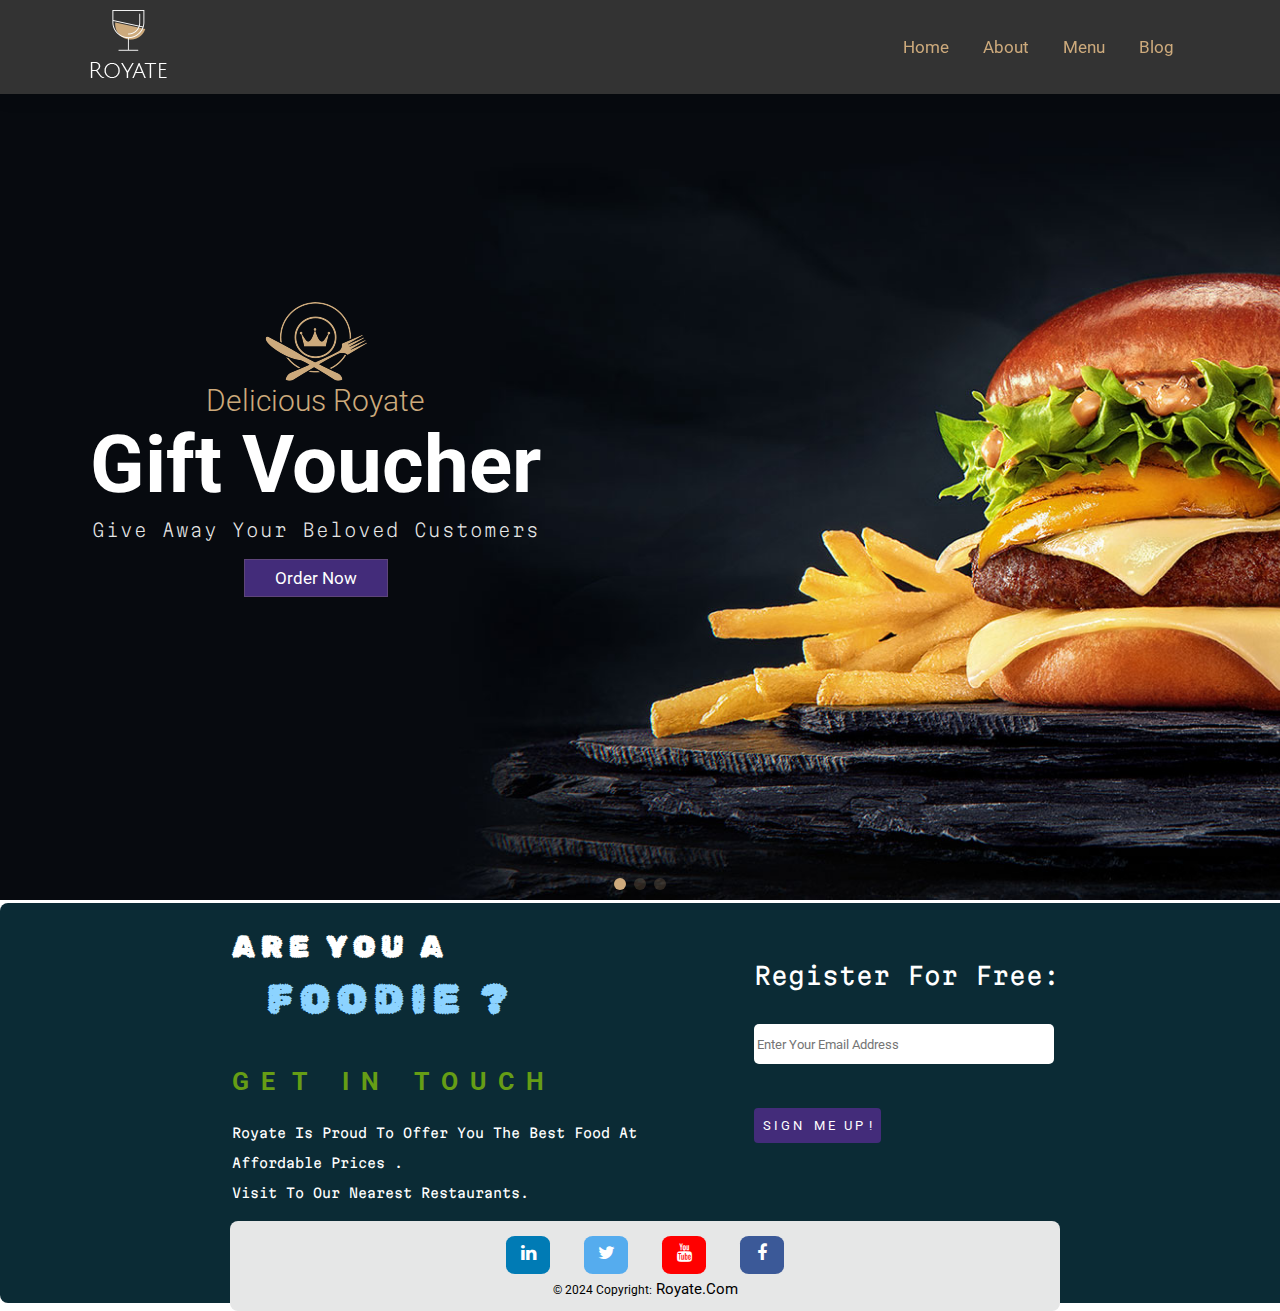
==== html/index.html @ 3e39e2c6 "project done" ====
<!DOCTYPE html>
<html>

<head>
	<meta charset="utf-8">
	<meta name="viewport" content="width=device-width, initial-scale=1">
	<title>Restaurant website template with html and css</title>

	<link rel="stylesheet" href="https://cdnjs.cloudflare.com/ajax/libs/font-awesome/4.7.0/css/font-awesome.min.css">
	<link href="https://cdn.jsdelivr.net/npm/bootstrap@5.2.3/dist/css/bootstrap.min.css" rel="stylesheet"
		integrity="sha384-rbsA2VBKQhggwzxH7pPCaAqO46MgnOM80zW1RWuH61DGLwZJEdK2Kadq2F9CUG65" crossorigin="anonymous">


	
	<link rel="stylesheet" type="text/css" href="../css/style.css">

	
	<link rel="stylesheet" href="https://unpkg.com/swiper/swiper-bundle.min.css" />

	
	<link rel="preconnect" href="https://fonts.googleapis.com">
	<link rel="preconnect" href="https://fonts.gstatic.com" crossorigin>
	<link href="https://fonts.googleapis.com/css2?family=Rubik+Gemstones&display=swap" rel="stylesheet">
	<link rel="preconnect" href="https://fonts.googleapis.com">
	<link rel="preconnect" href="https://fonts.gstatic.com" crossorigin>
	<link href="https://fonts.googleapis.com/css2?family=Martian+Mono:wght@300&display=swap" rel="stylesheet">
</head>

<body>

	<header>
		<a href="#" class="logo"><img src="../imgs/logo.png"></a>

		<nav class="navbar">
			<a href="#home" class="active">home</a>
			<a href="./about.html">about</a>
			<a href="../addtocardv2-main/index.html">menu</a>
			<a href="./blog.html">blog</a>

		</nav>

	</header>

	<div class="home" id="home">
		<div class="swiper home-slider">
			<div class="swiper-wrapper wrapper">
				<div class="swiper-slide slide slide1">
					<div class="content">
						<img src="../imgs/crown-symbol.png">

						<h3>delicious royate</h3>
						<h1>gift voucher</h1>
						<p>
							give away your beloved customers
						</p>
						<a href="#" class="btn">order now</a>
					</div>
				</div>

				<div class="swiper-slide slide slide2">
					<div class="content">
						<img src="../imgs/crown-symbol.png">

						<h3>sale of 10% this dish</h3>
						<h1>the fresh</h1>
						<p>
							food restaurant
						</p>
						<a href="#" class="btn">order now</a>
					</div>
				</div>

				<div class="swiper-slide slide slide3">
					<div class="content">
						<img src="../imgs/crown-symbol.png">

						<h3>we are open</h3>
						<h1>fresh fruits</h1>
						<p>
							you will love it
						</p>
						<a href="#" class="btn">order now</a>
					</div>
				</div>
			</div>

			<div class="swiper-pagination"></div>
		</div>
	</div>
		
	</div>
	<div class="Feedback">
				<table>
					<tr>
						<td class="first-col">
							<h6>A&nbsp;R&nbsp;E&nbsp;&nbsp; Y&nbsp;O&nbsp;U&nbsp;&nbsp; A&nbsp;</h6><br>
							<h5>&nbsp;&nbsp;&nbsp;&nbsp;&nbsp;F&nbsp;O&nbsp;O&nbsp;D&nbsp;I&nbsp;E&nbsp;&nbsp;&nbsp;?&nbsp;
							</h5><br><br><br><br>
							<h1>G &nbsp;E &nbsp; T &nbsp;&nbsp; &nbsp; I&nbsp; N&nbsp; &nbsp; &nbsp; T&nbsp; O&nbsp;
								U&nbsp; C&nbsp; H&nbsp;</h1><br><br>
							<p>Royate is Proud to offer you the best food at affordable prices . </p>
							<p>Visit to our nearest Restaurants.</p><br>
						</td>

						<td class="Second-col">
							<form action="index.html">
								<label>
									<p id="blink">Register For Free:</p><br><br><br>
								</label>
								<input id="email" type="email"
									placeholder=" Enter your email Address"><br><br><br><br><br>
								<input id="submit" type="submit"
									value=" &nbsp;&nbsp;S I G N  &nbsp; M E &nbsp; U P &nbsp;! &nbsp;&nbsp;"><br><br><br><br><br>
							</form>
						</td>

					</tr>
				</table>

				<div class="bottom-container">
					<a href="https://www.linkedin.com/" class="fa fa-linkedin"></a> &nbsp; &nbsp; &nbsp;
					<a href="https://twitter.com/" class="fa fa-twitter"></a> &nbsp; &nbsp; &nbsp;
					<a href="https://youtube.com/" class="fa fa-youtube"></a> &nbsp; &nbsp; &nbsp;
					<a href="https://www.Facebook.com/" class="fa fa-facebook"></a>
					<div><span class="coptr">© 2024 Copyright:</span><span><a class="asec" href="">
								Royate.com</a></span>
					</div>
				</div>
			</div>
		</div>
	</div>


	<script src="https://unpkg.com/swiper/swiper-bundle.min.js"></script>

	<script>
		var swiper = new Swiper(".home-slider", {
			spaceBetween: 30,
			centeredSlides: true,
			autoplay: {
				delay: 7500,
				disableOnInteraction: false,
			},
			pagination: {
				el: ".swiper-pagination",
				clickable: true,
			},
			loop: true,
		});
	</script>
	<script type="text/javascript">
		let menu = document.querySelector('#menu');
		let navbar = document.querySelector('.navbar');

		menu.onclick = () => {
			menu.classList.toggle('fa-times');
			navbar.classList.toggle('active');
		}
	</script>
</body>

</html>
---- css/style.css ----
@import url('https://fonts.googleapis.com/css2?family=Roboto:wght@100;300;400;500;700&display=swap');

:root {
	--black: #333;
	--light-color: #cdaa7c;
	--box-shadow: 0 .5rem 1.5rem rgba(0, 0, 0, .1);
}

* {
	font-family: 'Roboto', sans-serif;
	margin: 0;
	padding: 0;
	box-sizing: border-box;
	text-decoration: none;
	border: none;
	outline: none;
	text-transform: capitalize;
	transition: all .2s linear;
}

html {
	font-size: 62.5%;
	overflow-x: hidden;
	scroll-behavior: smooth;
}

header {
	position: fixed;
	top: 0;
	left: 0;
	right: 0;
	background: var(--black);
	padding: 1rem 7%;
	display: flex;
	align-items: center;
	justify-content: space-between;
	box-shadow: var(--box-shadow);
	z-index: 1000;
}

header .logo img {
	height: auto;
}

header .navbar a {
	font-size: 1.7rem;
	padding: .5rem 1.5rem;
	color: var(--light-color);
	border: .1rem solid transparent;
}

header .navbar a:hover {
	color: #fff;
	border: .1rem solid rgba(205, 170, 124, 0.2);
}

header .icons i {
	cursor: pointer;
	margin-left: .5rem;
	height: 4.5rem;
	width: 4.5rem;
	line-height: 4.5rem;
	background: var(--light-color);
	text-align: center;
	font-size: 1.7rem;
	color: #fff;
}

header .icons i:hover {
	color: #fff;
	background: var(--light-color);
	transform: rotate(12deg);
}


.home .home-slider .slide {
	display: flex;
	align-items: center;
	height: 100vh;
	justify-content: flex-start;
}

.home .home-slider .slide1 {
	background: url(../imgs/slideshow-9.jpg);
}

.home .home-slider .slide2 {
	background: url(../imgs/slideshow-11.jpg);
}

.home .home-slider .slide3 {
	background: url(../imgs/slideshow-8.jpg);
}

.home .home-slider .slide1,
.home .home-slider .slide2,
.home .home-slider .slide3 {
	background-size: cover;
	background-repeat: no-repeat;
}

.home .home-slider .slide .content {
	text-align: center;
	padding-left: 9rem;
}

.home .home-slider .slide .content h3 {
	color: var(--light-color);
	font-size: 3rem;
	font-weight: 300;
}

.home .home-slider .slide .content h1 {
	color: #fff;
	font-size: 8rem;
}

.home .home-slider .slide .content p {
	color: #e6e7e7;
	font-size: 1.8rem;
	letter-spacing: 1px;
	padding: .5rem 0;
	line-height: 1.5;
	font-weight: 200;
}

.btn {
	margin-top: 1rem;
	display: inline-block;
	font-size: 1.7rem;
	color: #fff;
	border: .1rem solid rgba(205, 170, 124, 0.2);
	background: transparent;
	cursor: pointer;
	padding: .8rem 3rem;
	position: relative;
	overflow: hidden;
	z-index: 1;
}

.btn:before {
	content: '';
	width: 100%;
	height: 100%;
	background: var(--light-color);
	z-index: -1;
	position: absolute;
	top: 0;
	left: -100%;
	transition: .5s;
}

.btn:hover.btn:before {
	left: 0;
}

.swiper-pagination-bullet {
	background: var(--light-color) !important;
	width: 12px !important;
	height: 12px !important;
}


.Footer {
	background-color: white;
	height: 100vh;
}

#img {
	width: 150px;
	height: 150px;
	border-radius: 10px;
}

.Feedback {
	height: 400px;
	margin-left: 0px;
	margin-top: 3px;
	padding-left: 230px;
	background-color: #0b2b35;
	border-radius: 8px;
	padding-top: 24px;
	width: 1430px;
}

h6 {
	color: white;
	font-size: 30px;
	font-family: 'Rubik Gemstones', cursive;

}

h5 {
	color: #8cd3ff;
	font-size: 40px;
	font-family: 'Rubik Gemstones', cursive;
}

h1 {
	color: rgb(102, 157, 21);
	font-size: 25px;
}

p {
	color: white;
	font-size: 13px;
	line-height: 30px;
	font-family: 'Martian Mono', monospace;
}

.first-col {
	width: 480px;
}

a {
	text-decoration: solid;
	color: #1A120B;
	font-size: 25px;
}

.Second-col {
	width: 480px;
	padding-left: 40px;
}

#email {
	width: 300px;
	height: 40px;
	border-radius: 5px;
}

#submit {
	height: 35px;
	background-color: #432C7A;
	color: white;
	border-radius: 4px

}

#submit:hover {
	background-color: black;

}

.bottom-container {
	width: 830px;
	background-color: #e6e7e7;
	height: 90px;
	text-align: center;
	line-height: 30px;
	margin-top: 0;
	padding-top: 15px;
	border-radius: 8px;
}

#blink {
	color: #ffffff;
	font-size: x-large;
}

.asec {
	color: black;
	font-size: 15px;
	line-height: 30px;
}

.coptr {
	font-size: 12px;

}

.fa-facebook {
	background: #3B5998;
	color: white;
	height: 38px;
	width: 44px;
	padding-top: 8px;
	font-size: 18px;
	margin: 0px 10px;
	border-radius: 20%;
}

.fa-twitter {
	background: #55ACEE;
	color: white;
	height: 38px;
	width: 44px;
	padding-top: 8px;
	font-size: 18px;
	margin: 0px 10px;
	border-radius: 20%;
}

.fa-linkedin {
	background: #007bb5;
	color: white;
	height: 38px;
	width: 44px;
	padding-top: 8px;
	font-size: 18px;
	margin: 0px 10px;
	border-radius: 20%;
}

.fa-youtube {
	background: red;
	color: white;
	height: 38px;
	width: 44px;
	padding-top: 8px;
	font-size: 18px;
	margin: 0px 10px;
	border-radius: 20%;
}


.menu {
	height: 750px;
	background-color: #F1D3B3;

}

#section {
	padding: 20px 0;
	text-align: center;
	color: #1A120B;
	font-size: 40px;

}

.row {
	padding-left: 20px;
	padding-bottom: 10px;
}

.col {
	padding: 0px 60px;

}

.dish {
	border-radius: 10px;
	padding: 20px 3px 10px;
    margin-top: 20px;
	width: 210px;
	border-style: solid;
	background-color: white;
}

.img {
	height: 150px;
	width: 200px;
}

.name {
	background-color: white;
	text-align: center;
}

.img {
	border-radius: 5px;
}

.btn {
	background-color: #432C7A;
}
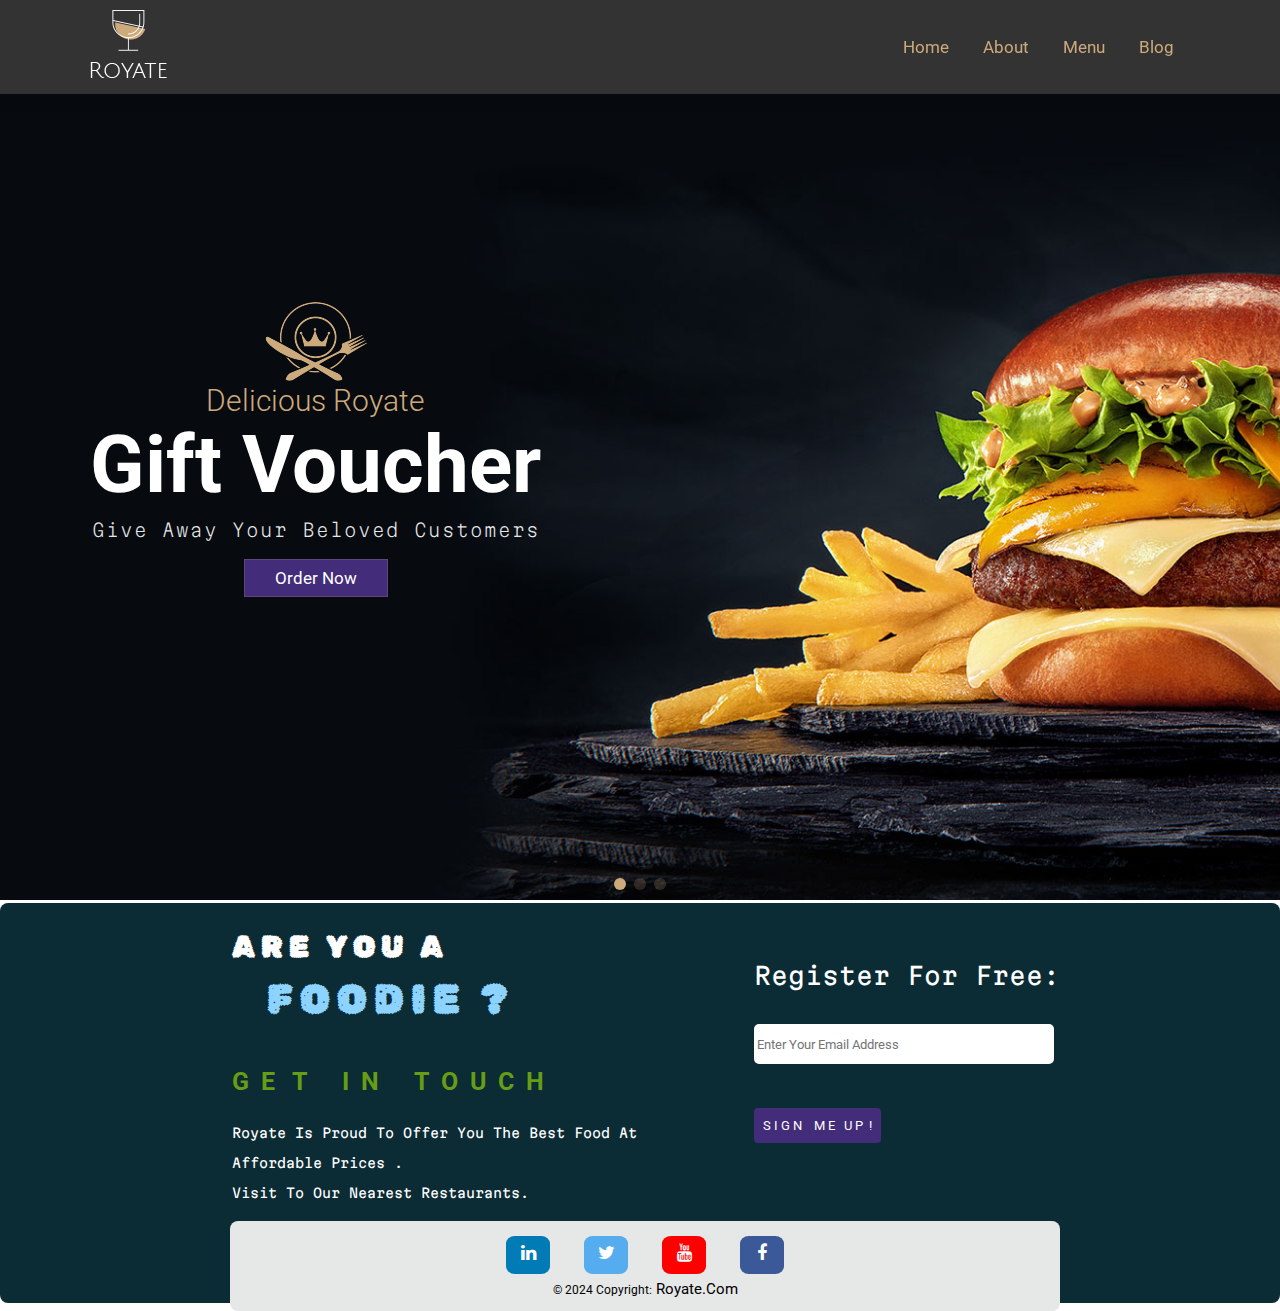
==== commit 3bf63740: "updated" ====
--- a/html/index.html
+++ b/html/index.html
@@ -53,7 +53,7 @@
 						<p>
 							give away your beloved customers
 						</p>
-						<a href="#" class="btn">order now</a>
+						<a href="../addtocardv2-main/index.html" class="btn">order now</a>
 					</div>
 				</div>
 
@@ -66,7 +66,7 @@
 						<p>
 							food restaurant
 						</p>
-						<a href="#" class="btn">order now</a>
+						<a href="../addtocardv2-main/index.html" class="btn">order now</a>
 					</div>
 				</div>
 
@@ -79,7 +79,7 @@
 						<p>
 							you will love it
 						</p>
-						<a href="#" class="btn">order now</a>
+						<a href="../addtocardv2-main/index.html" class="btn">order now</a>
 					</div>
 				</div>
 			</div>
--- a/css/style.css
+++ b/css/style.css
@@ -180,7 +180,7 @@
 	background-color: #0b2b35;
 	border-radius: 8px;
 	padding-top: 24px;
-	width: 1430px;
+	width: 100%;
 }
 
 h6 {
